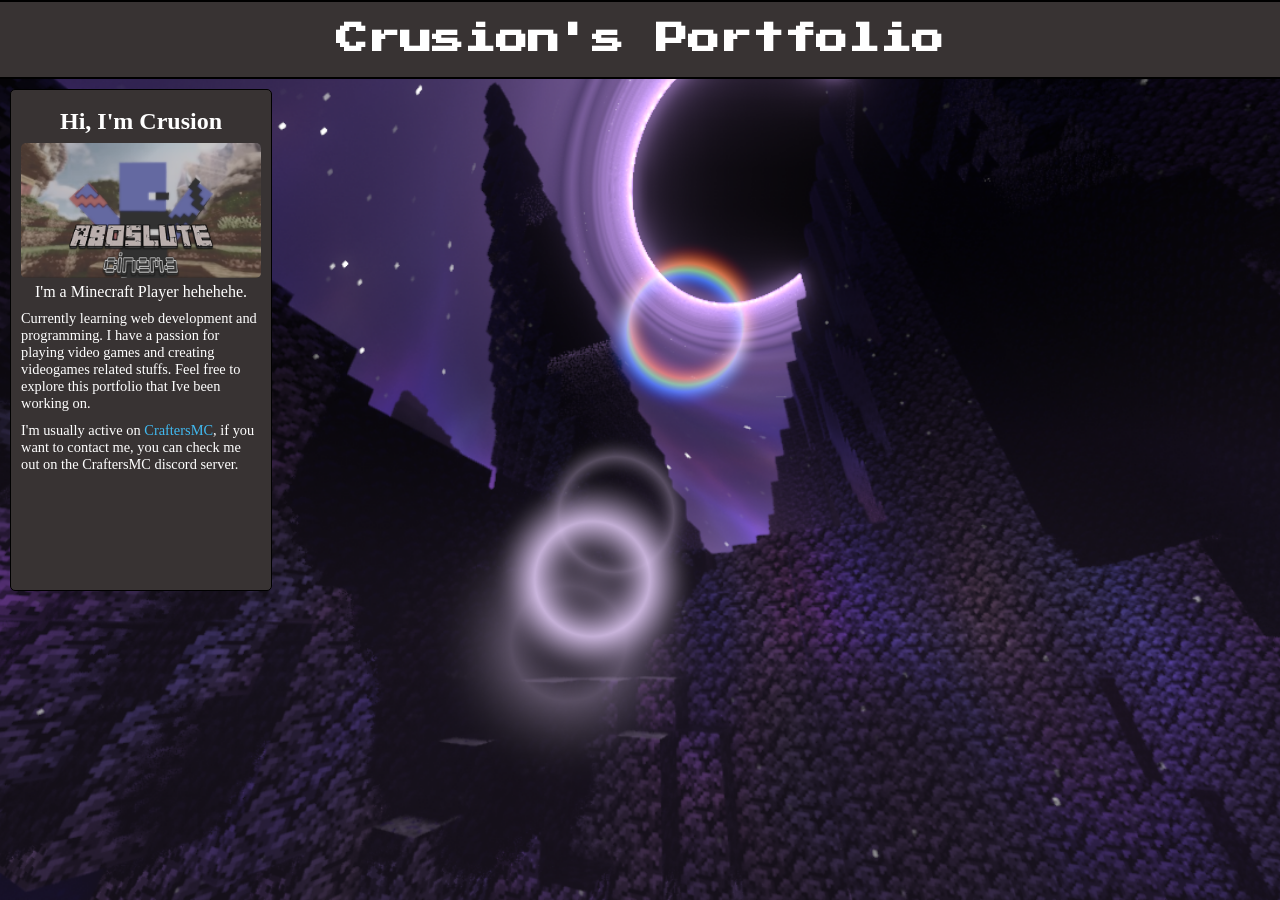
==== index.html @ 4dacb2fc "Add files via upload" ====
<!DOCTYPE html>
<html>
<head>
	<meta charset="utf-8">
	<meta name="viewport" content="width=device-width, initial-scale=1">
	<title>Crusion's Portfolio</title>
	<link rel="icon" type="image/png" href="favicon.png">
	<link rel="stylesheet" type="text/css" href="style.css">
	<link href="https://fonts.googleapis.com/css2?family=Press+Start+2P&display=swap" rel="stylesheet">
</head>
<body>
	<header>
		<h1 align="center"> Crusion's Portfolio </h1>
	</header>

	<section id="profile">
		<h2>Hi, I'm Crusion</h2>
		<img src="assets/images/profile.png" alt="Profile Picture" id="profilePic">
		<p>I'm a Minecraft Player hehehehe.</p>
		<p class="aboutProfile"> Currently learning web development and programming. I have a passion for playing video games and creating videogames related stuffs. Feel free to explore this portfolio that Ive been working on. </p>
		<p class="aboutProfile"> I'm usually active on <a href="https://craftersmc.net/" target="_blank">CraftersMC</a>, if you want to contact me, you can check me out on the CraftersMC discord server. </p>
	</section>


</body>
</html>
---- style.css ----
html, body {
    margin: 0;
    padding: 0;
    font-family: cursive;
    background-color: black;
    background: url(assets/images/background.png);
    background-size: cover;
    background-position: center;
    background-repeat: no-repeat;
    background-attachment: fixed;
    min-height: 100vh;
    margin: 0;
}
html::-webkit-scrollbar {
        display: none;
    }

header {
    border-bottom: 2px solid black;
    border-top: 2px solid black;
    background-color: rgb(56, 51, 51);
    color: white;
    font-family: 'Press Start 2P';
}

#profile {
    display: flex;
    align-items: center;
    margin: 10px;
    width: 15rem;
    height: 30rem;
    flex-direction: column;
    border: 0.5px solid black;
    border-radius: 5px;
    padding: 10px;
    background-color: rgb(56, 51, 51);
}

#profilePic {
    width: 240px;
    height: auto;
    border-radius: 5px;
}

#profile h2 {
    margin: 0.5rem 0;
    color: white;
}

#profile p {
    margin-top: 0.3rem;
    margin-bottom: 0.3rem;
    color: white;
}

.aboutProfile {
    font-size: 0.9rem;
}

#profile a {
    color: rgb(65, 186, 241);
    text-decoration: none;
}
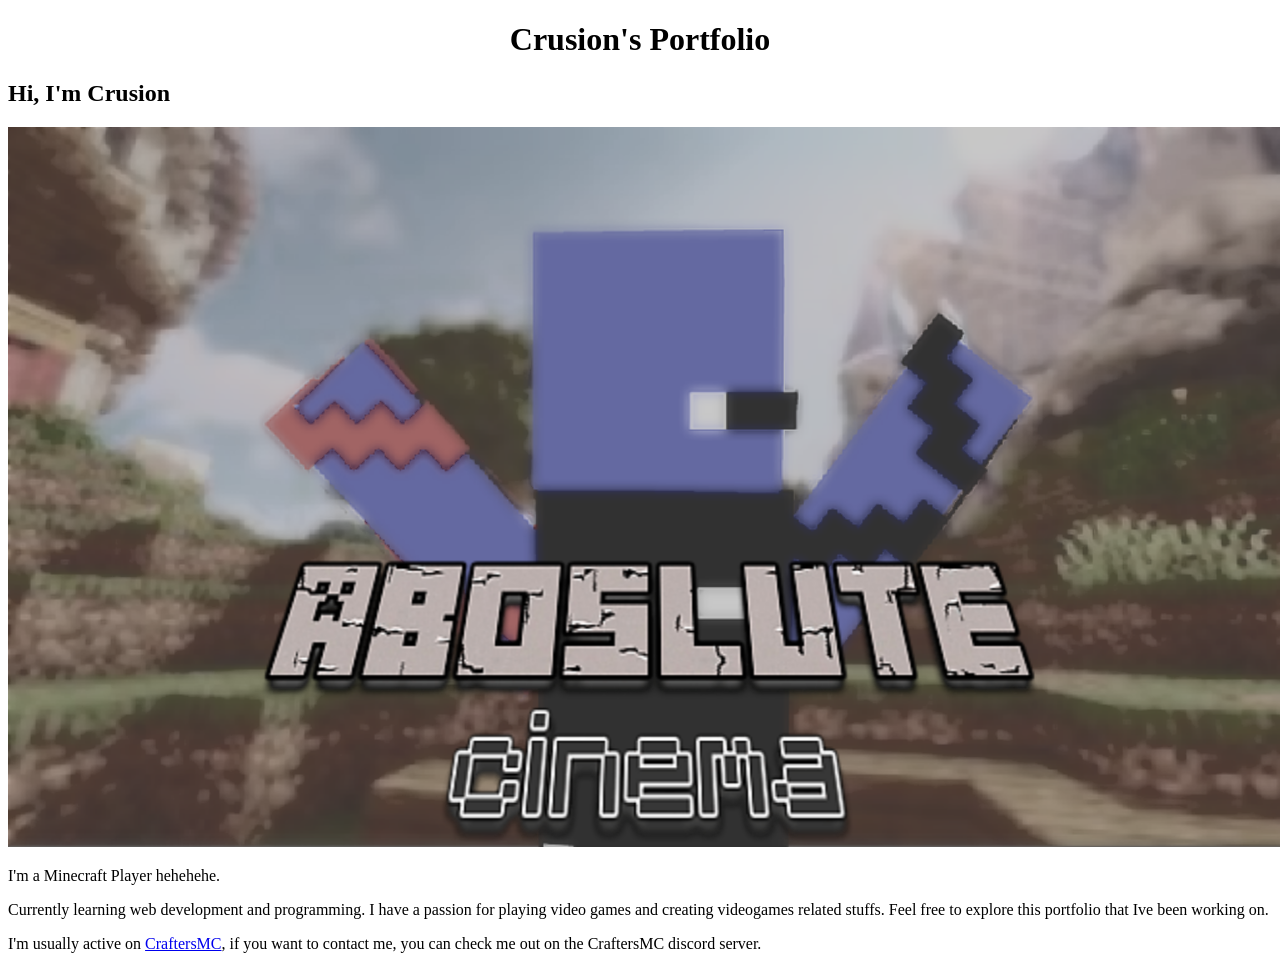
==== commit 790d696c: "Fix HTML structure and update stylesheet path" ====
--- a/index.html
+++ b/index.html
@@ -5,7 +5,7 @@
 	<meta name="viewport" content="width=device-width, initial-scale=1">
 	<title>Crusion's Portfolio</title>
 	<link rel="icon" type="image/png" href="favicon.png">
-	<link rel="stylesheet" type="text/css" href="style.css">
+	<link rel="stylesheet" type="text/css" href="CSS/style.css">
 	<link href="https://fonts.googleapis.com/css2?family=Press+Start+2P&display=swap" rel="stylesheet">
 </head>
 <body>
@@ -23,4 +23,5 @@
 
 
 </body>
-</html>+
+</html>
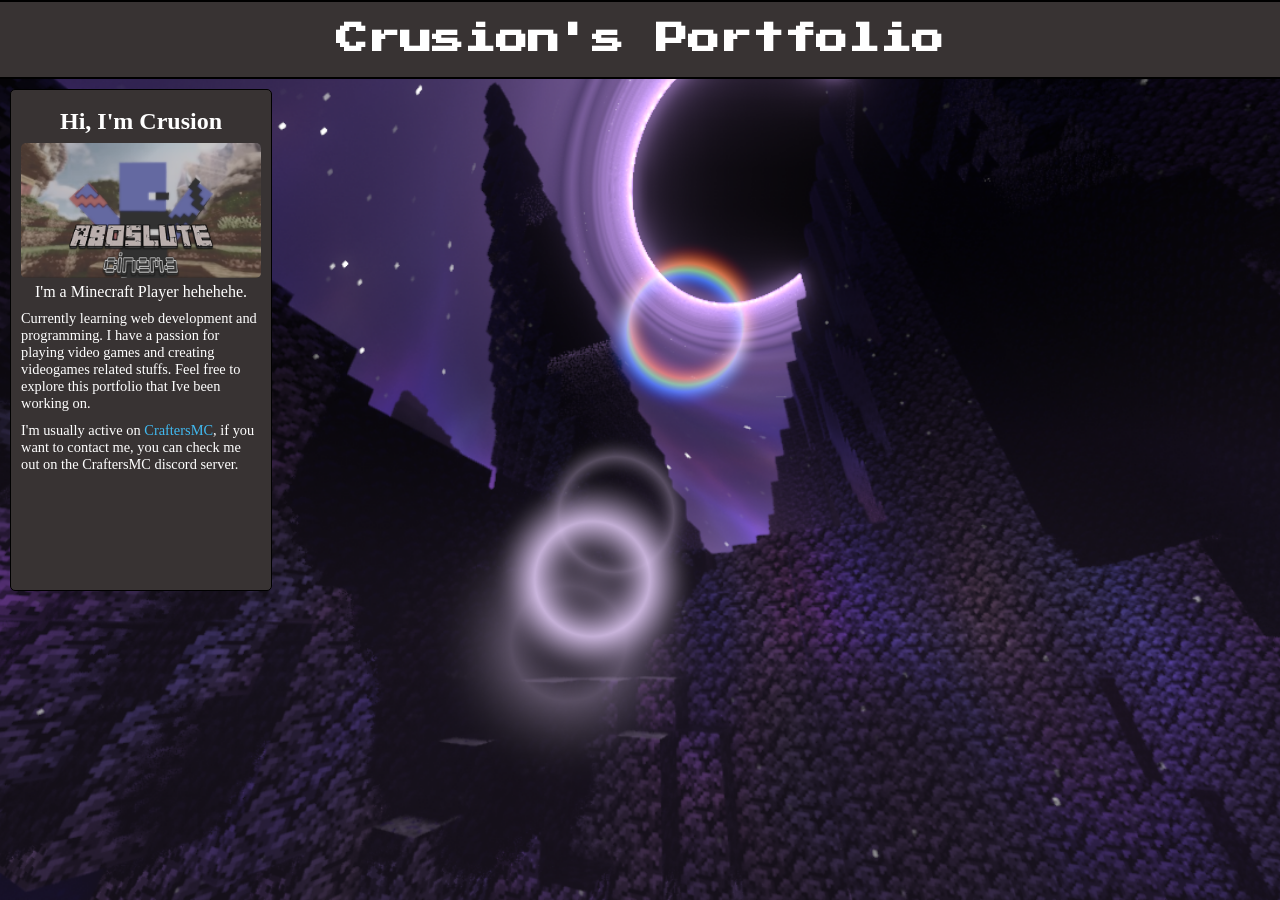
==== commit a07cad5b: "Fix HTML formatting and update stylesheet path" ====
--- a/index.html
+++ b/index.html
@@ -5,7 +5,7 @@
 	<meta name="viewport" content="width=device-width, initial-scale=1">
 	<title>Crusion's Portfolio</title>
 	<link rel="icon" type="image/png" href="favicon.png">
-	<link rel="stylesheet" type="text/css" href="CSS/style.css">
+	<link rel="stylesheet" type="text/css" href="style.css">
 	<link href="https://fonts.googleapis.com/css2?family=Press+Start+2P&display=swap" rel="stylesheet">
 </head>
 <body>
@@ -25,3 +25,4 @@
 </body>
 
 </html>
+
--- a/style.css
+++ b/style.css
@@ -0,0 +1,63 @@
+html, body {
+    margin: 0;
+    padding: 0;
+    font-family: cursive;
+    background-color: black;
+    background: url(assets/images/background.png);
+    background-size: cover;
+    background-position: center;
+    background-repeat: no-repeat;
+    background-attachment: fixed;
+    min-height: 100vh;
+    margin: 0;
+}
+html::-webkit-scrollbar {
+        display: none;
+    }
+
+header {
+    border-bottom: 2px solid black;
+    border-top: 2px solid black;
+    background-color: rgb(56, 51, 51);
+    color: white;
+    font-family: 'Press Start 2P';
+}
+
+#profile {
+    display: flex;
+    align-items: center;
+    margin: 10px;
+    width: 15rem;
+    height: 30rem;
+    flex-direction: column;
+    border: 0.5px solid black;
+    border-radius: 5px;
+    padding: 10px;
+    background-color: rgb(56, 51, 51);
+}
+
+#profilePic {
+    width: 240px;
+    height: auto;
+    border-radius: 5px;
+}
+
+#profile h2 {
+    margin: 0.5rem 0;
+    color: white;
+}
+
+#profile p {
+    margin-top: 0.3rem;
+    margin-bottom: 0.3rem;
+    color: white;
+}
+
+.aboutProfile {
+    font-size: 0.9rem;
+}
+
+#profile a {
+    color: rgb(65, 186, 241);
+    text-decoration: none;
+}
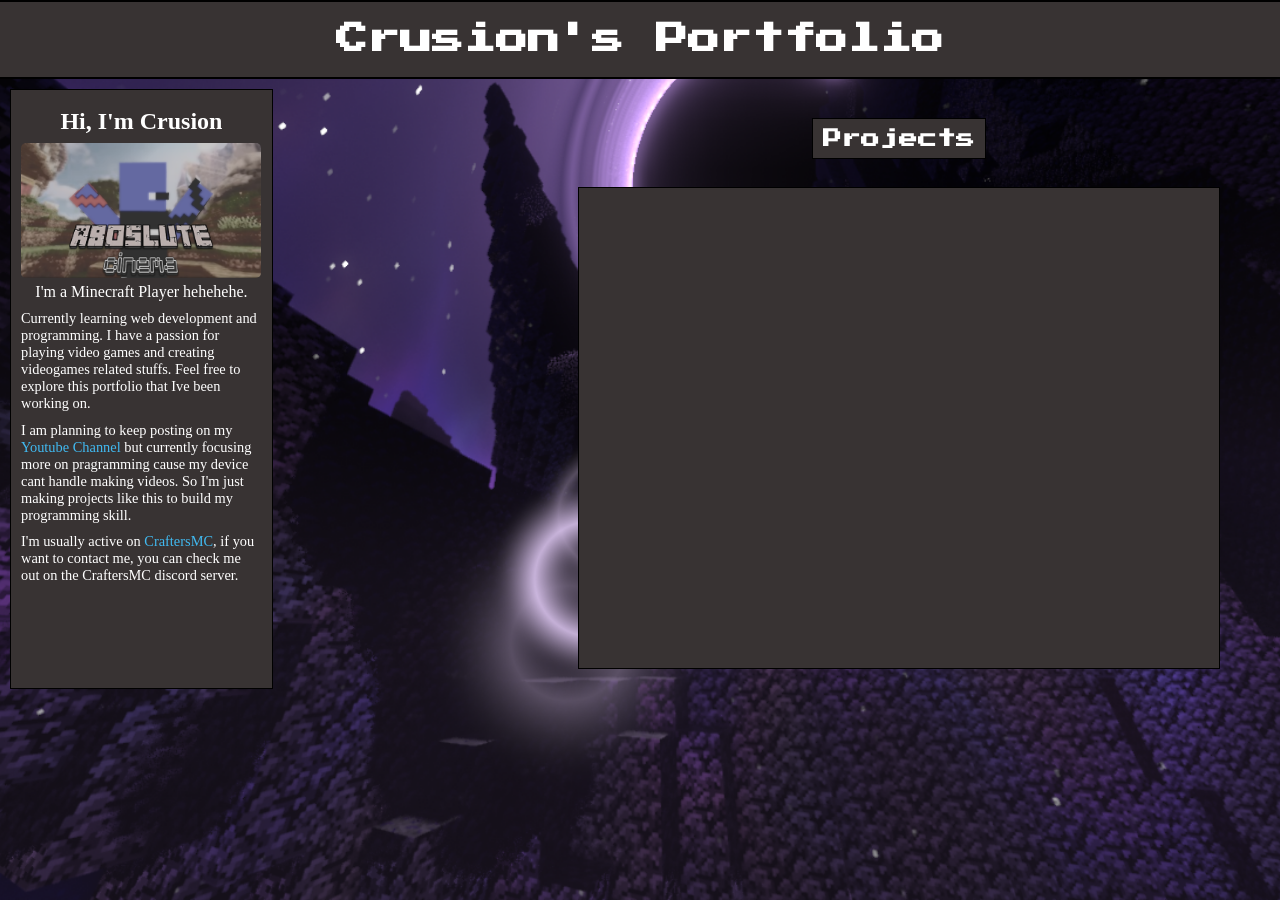
==== commit a64a2958: "Revise index.html with new sections and content Added a video section and updated profile informatio" ====
--- a/index.html
+++ b/index.html
@@ -10,19 +10,29 @@
 </head>
 <body>
 	<header>
-		<h1 align="center"> Crusion's Portfolio </h1>
+		<h1> Crusion's Portfolio </h1>
 	</header>
-
+<section id="bodySections">
 	<section id="profile">
 		<h2>Hi, I'm Crusion</h2>
 		<img src="assets/images/profile.png" alt="Profile Picture" id="profilePic">
 		<p>I'm a Minecraft Player hehehehe.</p>
 		<p class="aboutProfile"> Currently learning web development and programming. I have a passion for playing video games and creating videogames related stuffs. Feel free to explore this portfolio that Ive been working on. </p>
+		<p class="aboutProfile"> I am planning to keep posting on my <a href="https://youtube.com/CrusionYT" target="_blank"> Youtube Channel </a> but currently focusing more on pragramming cause my device cant handle making videos. So I'm just making projects like this to build my programming skill.</p>
 		<p class="aboutProfile"> I'm usually active on <a href="https://craftersmc.net/" target="_blank">CraftersMC</a>, if you want to contact me, you can check me out on the CraftersMC discord server. </p>
 	</section>
+	<div class="walkingCrusion">
+		<video autoplay muted loop playsinline>
+			<source src="assets/videos/walkingAnimation.webm" type="video/webm">
+		</video>
+	</div>
+	<section id="projectsID">
+		<h1>Projects</h1>
+		<section id="projects">
 
+		</section>
+	</section>
 
+</section>
 </body>
-
 </html>
-
--- a/style.css
+++ b/style.css
@@ -21,23 +21,37 @@
     background-color: rgb(56, 51, 51);
     color: white;
     font-family: 'Press Start 2P';
+    position: sticky;
+    top: 0;
+    text-align: center;
+}
+#bodySections {
+    display: flex;
+    flex-direction: row;
 }
 
 #profile {
     display: flex;
     align-items: center;
     margin: 10px;
-    width: 15rem;
-    height: 30rem;
+    min-width: 10rem;
+    width: 20rem;
+    height: auto;
+    max-width: 30rem;
     flex-direction: column;
     border: 0.5px solid black;
-    border-radius: 5px;
     padding: 10px;
     background-color: rgb(56, 51, 51);
+    overflow: hidden;
+    margin-right: 0.9rem;
 }
 
 #profilePic {
-    width: 240px;
+    min-width: none;
+    min-height: auto;
+    max-width: 240px;
+    max-height: 135px;
+    width: auto;
     height: auto;
     border-radius: 5px;
 }
@@ -61,3 +75,49 @@
     color: rgb(65, 186, 241);
     text-decoration: none;
 }
+
+#projectsID {
+    display: flex;
+    flex-direction: column;
+    align-items: center;
+    margin: 10px;
+    min-width: 20rem;
+    width: 60rem;
+    height: auto;
+    max-width: 60rem;
+    padding: 10px;
+    margin-left: 0.9rem;
+}
+
+#projectsID h1 {
+    text-align: center;
+    font-family: 'Press Start 2p', cursive;
+    color: white;
+    background-color: rgb(56, 51, 51);
+    border: 0.5px solid black;
+    padding: 10px;
+}
+
+#projects {
+    background-color: rgb(56, 51, 51);
+    border: 0.5px solid black;
+    margin: 10px;
+    width: 100%;
+    height: 30rem;
+    width: 40rem;
+    min-width: 10rem;
+    max-width: 50rem;
+    max-height: 30rem;
+    color: white;
+}
+.walkingCrusion {
+    height: auto;
+    width: auto;
+    align-content: center;
+}
+.walkingCrusion video{
+    max-width: 70%;
+    max-height: 70%;
+    position: relative;
+    left: 28%;
+}  
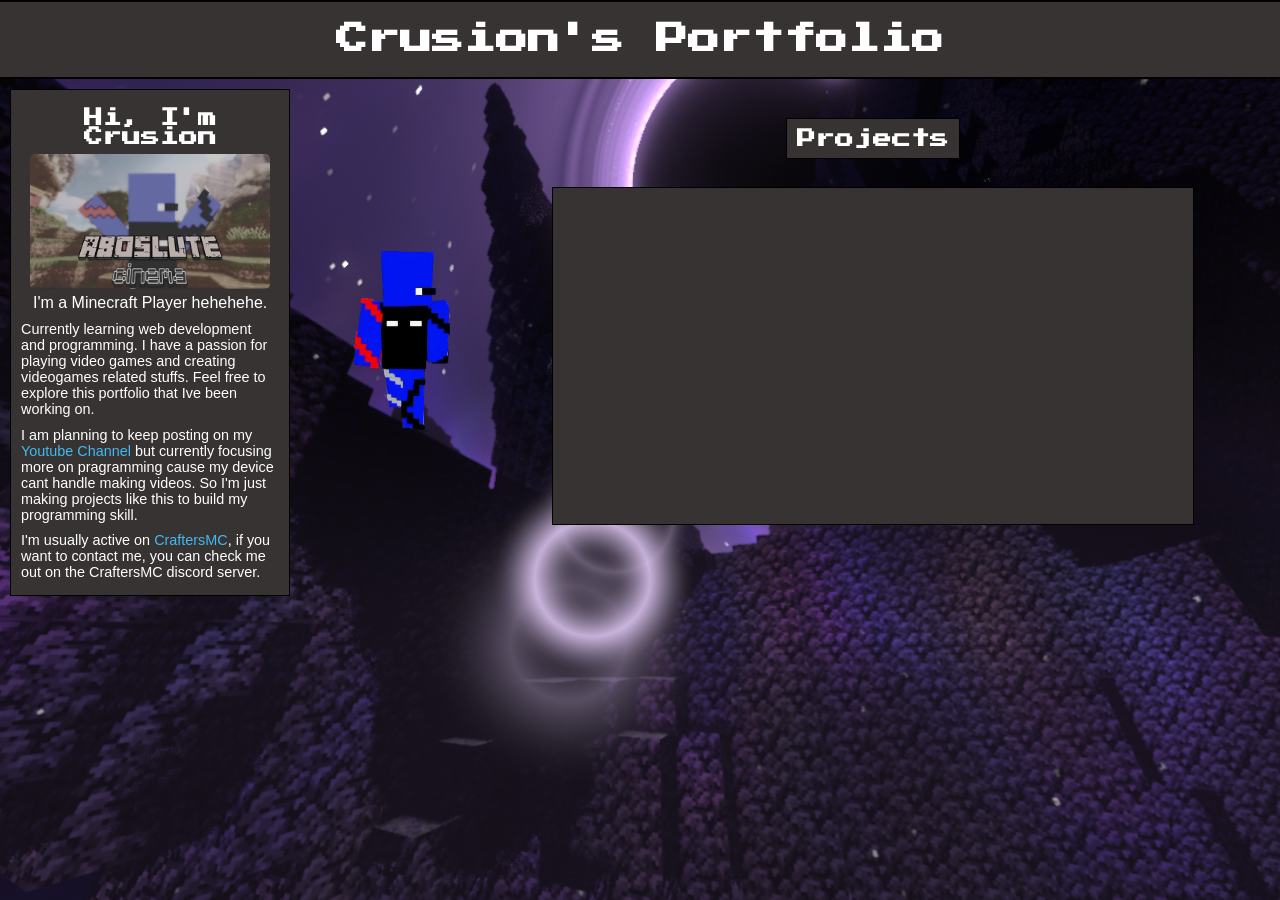
==== commit a7945211: "Fix HTML structure and update heading levels" ====
--- a/index.html
+++ b/index.html
@@ -14,7 +14,7 @@
 	</header>
 <section id="bodySections">
 	<section id="profile">
-		<h2>Hi, I'm Crusion</h2>
+		<h3>Hi, I'm Crusion</h3>
 		<img src="assets/images/profile.png" alt="Profile Picture" id="profilePic">
 		<p>I'm a Minecraft Player hehehehe.</p>
 		<p class="aboutProfile"> Currently learning web development and programming. I have a passion for playing video games and creating videogames related stuffs. Feel free to explore this portfolio that Ive been working on. </p>
--- a/style.css
+++ b/style.css
@@ -9,6 +9,7 @@
     background-repeat: no-repeat;
     background-attachment: fixed;
     min-height: 100vh;
+    font-family: Arial, Helvetica, sans-serif;
     margin: 0;
 }
 html::-webkit-scrollbar {
@@ -56,9 +57,11 @@
     border-radius: 5px;
 }
 
-#profile h2 {
+#profile h3 {
     margin: 0.5rem 0;
     color: white;
+    font-family: 'Press Start 2P', cursive;
+    text-align: center;
 }
 
 #profile p {
@@ -103,11 +106,11 @@
     border: 0.5px solid black;
     margin: 10px;
     width: 100%;
-    height: 30rem;
+    height: 21rem;
     width: 40rem;
     min-width: 10rem;
     max-width: 50rem;
-    max-height: 30rem;
+    max-height: 21rem;
     color: white;
 }
 .walkingCrusion {
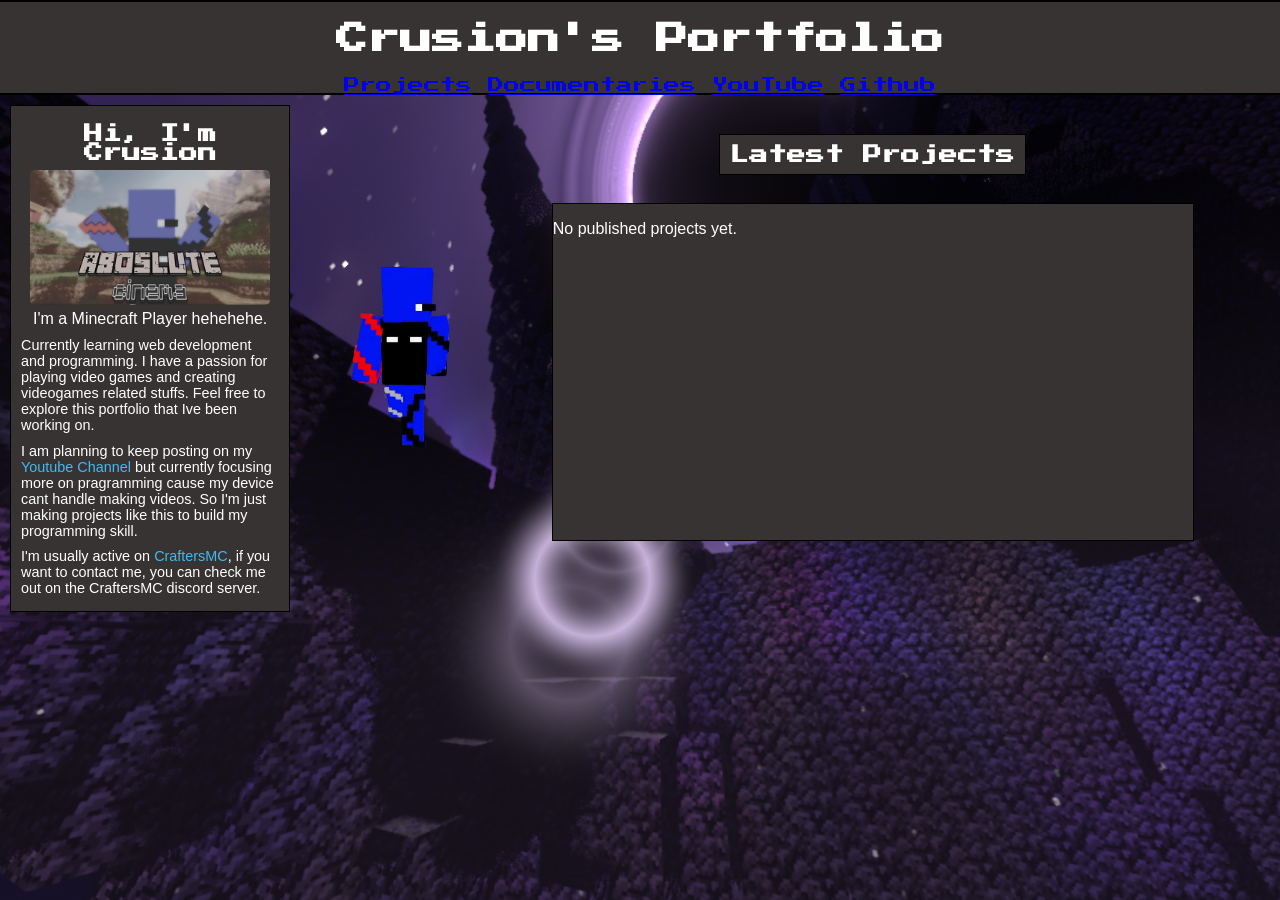
==== commit 5c1595f7: "Update index.html with new links and project section Added links to projects, documentaries, and You" ====
--- a/index.html
+++ b/index.html
@@ -7,10 +7,16 @@
 	<link rel="icon" type="image/png" href="favicon.png">
 	<link rel="stylesheet" type="text/css" href="style.css">
 	<link href="https://fonts.googleapis.com/css2?family=Press+Start+2P&display=swap" rel="stylesheet">
+	<link rel="stylesheet" href="https://fonts.googleapis.com/css?family=Noto+Sans+Mono">
+	<link rel="stylesheet" href="https://fonts.googleapis.com/css?family=Tiny5">
 </head>
-<body>
+<body class="mainPages">
 	<header>
 		<h1> Crusion's Portfolio </h1>
+		<a href="projects/projects.html" target="_blank">Projects</a>
+		<a href="documentaries/documentaries.html" target="_self">Documentaries</a>
+		<a href="https://youtube.com/@CrusionYT" target="_blank">YouTube</a>
+		<a href="https://github.com/Crusion-1/crusion-1.github.io" target="_blank">Github</a>
 	</header>
 <section id="bodySections">
 	<section id="profile">
@@ -18,18 +24,18 @@
 		<img src="assets/images/profile.png" alt="Profile Picture" id="profilePic">
 		<p>I'm a Minecraft Player hehehehe.</p>
 		<p class="aboutProfile"> Currently learning web development and programming. I have a passion for playing video games and creating videogames related stuffs. Feel free to explore this portfolio that Ive been working on. </p>
-		<p class="aboutProfile"> I am planning to keep posting on my <a href="https://youtube.com/CrusionYT" target="_blank"> Youtube Channel </a> but currently focusing more on pragramming cause my device cant handle making videos. So I'm just making projects like this to build my programming skill.</p>
+		<p class="aboutProfile"> I am planning to keep posting on my <a href="https://youtube.com/@CrusionYT" target="_blank"> Youtube Channel </a> but currently focusing more on pragramming cause my device cant handle making videos. So I'm just making projects like this to build my programming skill.</p>
 		<p class="aboutProfile"> I'm usually active on <a href="https://craftersmc.net/" target="_blank">CraftersMC</a>, if you want to contact me, you can check me out on the CraftersMC discord server. </p>
 	</section>
 	<div class="walkingCrusion">
-		<video autoplay muted loop playsinline>
+		<video autoplay muted loop playsinline preload="metadata">
 			<source src="assets/videos/walkingAnimation.webm" type="video/webm">
 		</video>
 	</div>
 	<section id="projectsID">
-		<h1>Projects</h1>
+		<h1>Latest Projects</h1>
 		<section id="projects">
-
+			<p>No published projects yet.</p>
 		</section>
 	</section>
 
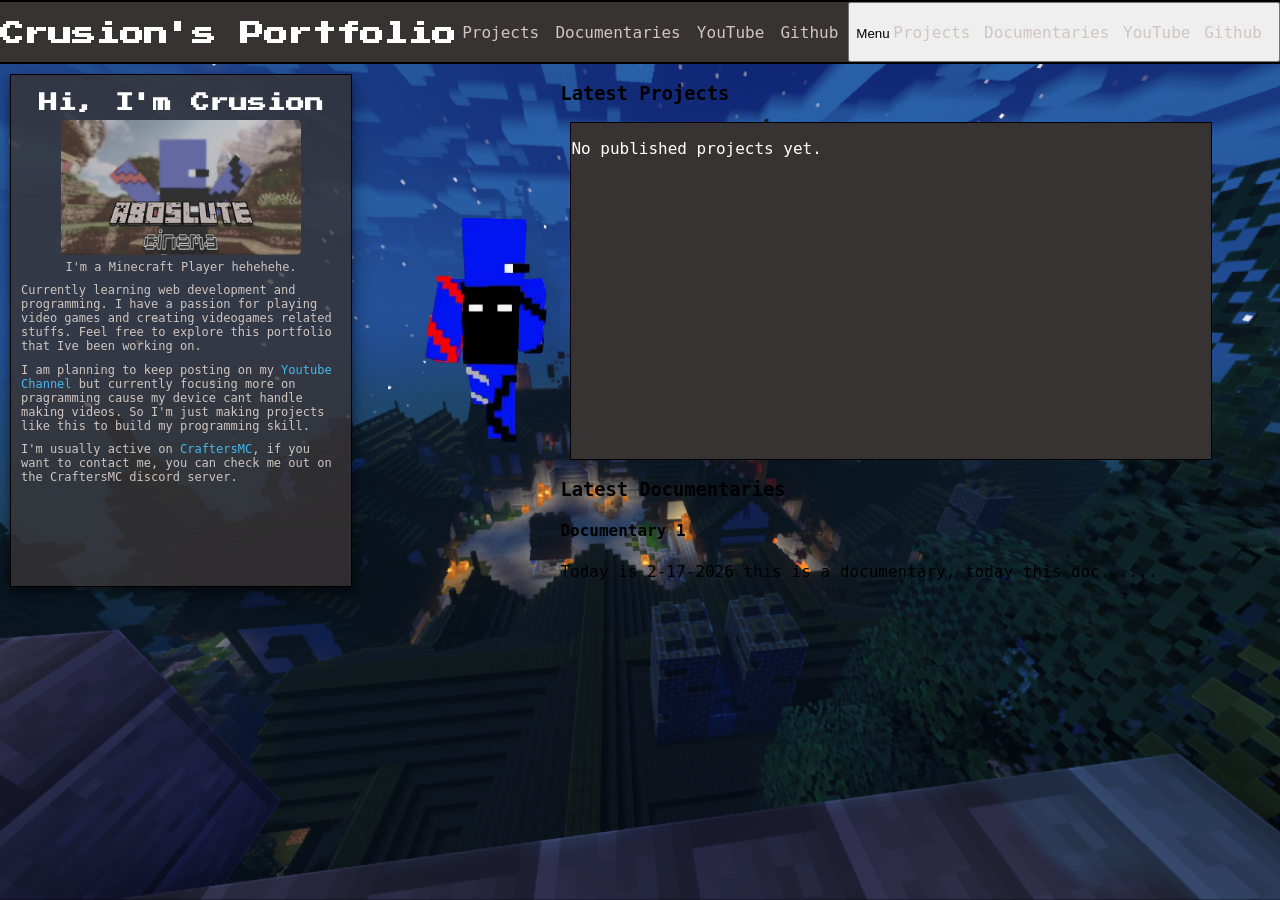
==== commit e24ba772: "Refactor index.html for improved layout and navigation Updated the structure of the portfolio page, " ====
--- a/index.html
+++ b/index.html
@@ -12,11 +12,17 @@
 </head>
 <body class="mainPages">
 	<header>
-		<h1> Crusion's Portfolio </h1>
-		<a href="projects/projects.html" target="_blank">Projects</a>
+		<h2> Crusion's Portfolio </h2>
+		<a href="projects/projects.html" target="_self">Projects</a>
 		<a href="documentaries/documentaries.html" target="_self">Documentaries</a>
 		<a href="https://youtube.com/@CrusionYT" target="_blank">YouTube</a>
 		<a href="https://github.com/Crusion-1/crusion-1.github.io" target="_blank">Github</a>
+		<button class="menu" aria-label="Toggle menu">Menu
+			<span class="menuIcon"> <a href="projects/projects.html" target="_self">Projects</a> </span>
+			<span class="menuIcon"> <a href="documentaries/documentaries.html" target="_self">Documentaries</a> </span>
+			<span class="menuIcon"> <a href="https://youtube.com/@CrusionYT" target="_blank">YouTube</a> </span>
+			<span class="menuIcon"> <a href="https://github.com/Crusion-1/crusion-1.github.io" target="_blank">Github</a></span>
+		</button>
 	</header>
 <section id="bodySections">
 	<section id="profile">
@@ -32,13 +38,26 @@
 			<source src="assets/videos/walkingAnimation.webm" type="video/webm">
 		</video>
 	</div>
-	<section id="projectsID">
+	<section id="contents">
 		<h1>Latest Projects</h1>
 		<section id="projects">
 			<p>No published projects yet.</p>
 		</section>
+		<h1>Latest Documentaries</h1>
+		<section id="documentaries">
+			<div class="contentPreview" id="previewDocumentary1">
+            	<h4>Documentary 1</h4>
+            	<p>Today is 2-17-2026 this is a documentary, today this doc......</p>
+        	</div>
+		</section>
 	</section>
+</section>
 
+<section>
+		
 </section>
+
 </body>
+
+<script src="JavaScript/docs.js" defer></script>
 </html>
--- a/style.css
+++ b/style.css
@@ -1,17 +1,16 @@
-html, body {
+.mainPages {
     margin: 0;
     padding: 0;
-    font-family: cursive;
     background-color: black;
-    background: url(assets/images/background.png);
+    background: url(assets/images/documentarybackground.png);
     background-size: cover;
     background-position: center;
     background-repeat: no-repeat;
     background-attachment: fixed;
     min-height: 100vh;
-    font-family: Arial, Helvetica, sans-serif;
-    margin: 0;
+    font-family: 'Noto Sans Mono', monospace;
 }
+
 html::-webkit-scrollbar {
         display: none;
     }
@@ -24,8 +23,29 @@
     font-family: 'Press Start 2P';
     position: sticky;
     top: 0;
-    text-align: center;
+    height: 60px;
+    display: flex;
+    flex-direction: row;
 }
+header h1 {
+    margin: 0;
+    padding: 10px;
+}
+
+header a {
+    color: rgb(208, 197, 192);
+    text-decoration: none;
+    font-size: 16px;
+    font-family: "Tiny5", monospace;
+    margin: auto 10px auto auto;
+}
+
+header a:hover {
+    color: rgb(65, 186, 241);
+    transform: scale(1.1);
+    transition-duration: 0.3s;
+}
+
 #bodySections {
     display: flex;
     flex-direction: row;
@@ -42,9 +62,12 @@
     flex-direction: column;
     border: 0.5px solid black;
     padding: 10px;
-    background-color: rgb(56, 51, 51);
+    background-color: rgba(56, 51, 51, 0.8);
     overflow: hidden;
     margin-right: 0.9rem;
+    box-shadow:
+  0 4px 6px rgba(0, 0, 0, 0.3),
+  0 10px 20px rgba(0, 0, 0, 0.4);
 }
 
 #profilePic {
@@ -67,7 +90,8 @@
 #profile p {
     margin-top: 0.3rem;
     margin-bottom: 0.3rem;
-    color: white;
+    color: rgb(208, 197, 192);
+    font-size: 12px;
 }
 
 .aboutProfile {
@@ -97,8 +121,10 @@
     font-family: 'Press Start 2p', cursive;
     color: white;
     background-color: rgb(56, 51, 51);
-    border: 0.5px solid black;
     padding: 10px;
+    box-shadow:
+  0 4px 6px rgba(0, 0, 0, 0.3),
+  0 10px 20px rgba(0, 0, 0, 0.4);
 }
 
 #projects {
@@ -124,3 +150,43 @@
     position: relative;
     left: 28%;
 }  
+
+/* Documentaries Page */
+
+.documentaries {
+    margin: 0;
+    padding: 0;
+    background-color: black;
+    background: url(assets/images/background.png);
+    background-size: cover;
+    background-position: center;
+    background-repeat: no-repeat;
+    background-attachment: fixed;
+    min-height: 100vh;
+    font-family: 'Noto Sans Mono', monospace;
+}
+#docBody {
+    display: flex;
+    flex-direction: column;
+    align-items: center;
+    margin: 10px;
+    min-width: 20rem;
+    width: 60rem;
+    height: auto;
+    max-width: 60rem;
+    padding: 10px;
+}
+#documentariesIntro {
+    margin: 10px;
+    width: 100%;
+    height: auto;
+    min-width: 10rem;
+    max-width: 100%;
+    max-height: auto;
+    color: rgb(208, 197, 192);
+    padding: 10px;
+    box-shadow:
+  0 4px 6px rgba(0, 0, 0, 0.3),
+  0 10px 20px rgba(0, 0, 0, 0.4);
+    background-color: rgba(56, 51, 51, 0.8);
+}   
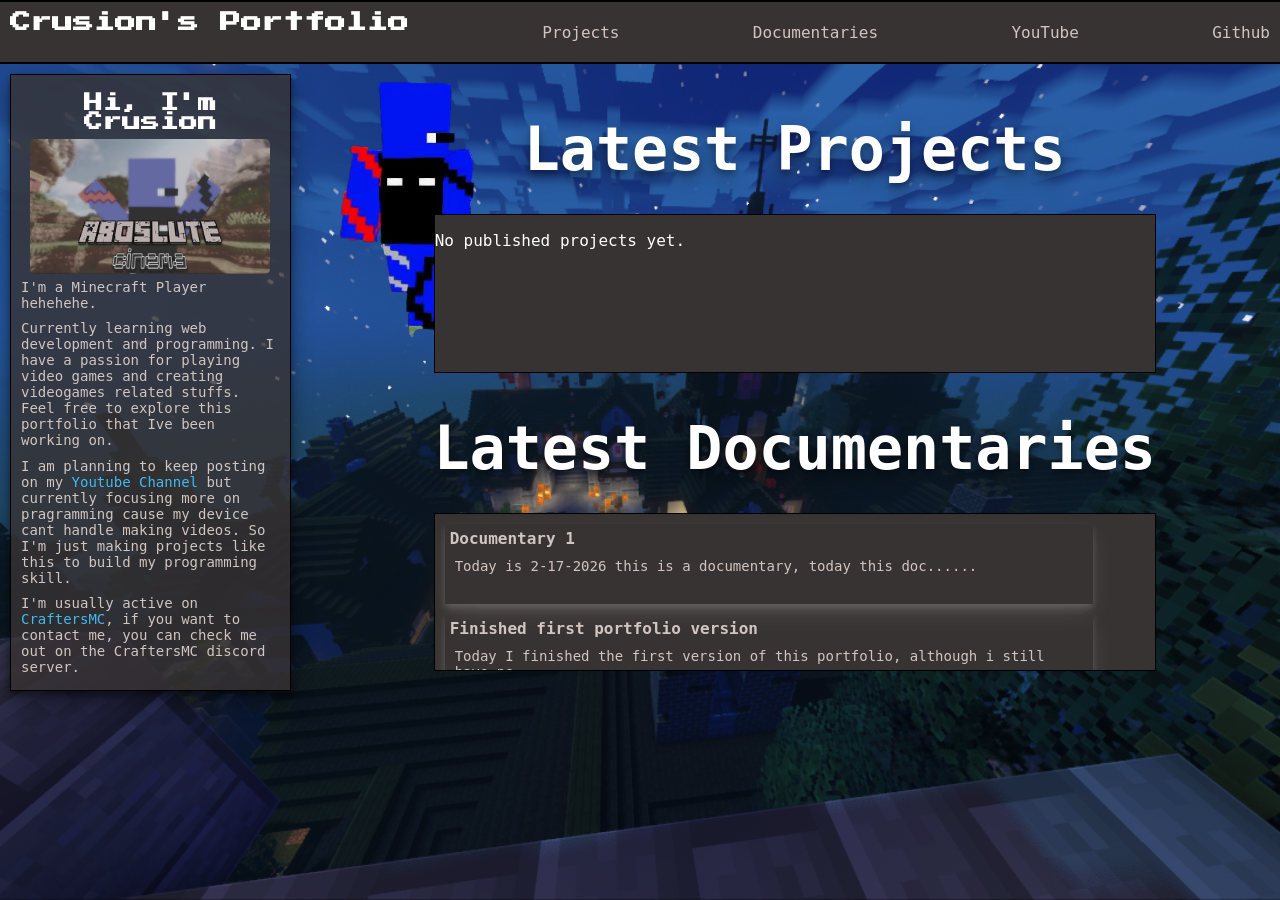
==== commit 4b30417f: "Update index.html with new documentary previews Added a new documentary preview section to the portf" ====
--- a/index.html
+++ b/index.html
@@ -49,6 +49,10 @@
             	<h4>Documentary 1</h4>
             	<p>Today is 2-17-2026 this is a documentary, today this doc......</p>
         	</div>
+			<div class="contentPreview" id="previewDocumentary2">
+				<h4>Finished first portfolio version</h4>
+				<p>Today I finished the first version of this portfolio, although i still have no....</p>
+			</div>
 		</section>
 	</section>
 </section>
@@ -61,3 +65,4 @@
 
 <script src="JavaScript/docs.js" defer></script>
 </html>
+
--- a/style.css
+++ b/style.css
@@ -1,3 +1,4 @@
+/* Home Page */
 .mainPages {
     margin: 0;
     padding: 0;
@@ -27,7 +28,8 @@
     display: flex;
     flex-direction: row;
 }
-header h1 {
+header h2 {
+    font-size: clamp(0.8rem, 5vw, 1.3rem);
     margin: 0;
     padding: 10px;
 }
@@ -45,11 +47,42 @@
     transform: scale(1.1);
     transition-duration: 0.3s;
 }
+.menu {
+    display: none;
+    flex-direction: column;
+    justify-content: space-between;
+    background-color: rgb(56, 51, 51);
+    color: white;
+    border: none;
+    padding: 10px;
+    font-size: 16px;
+    cursor: pointer;
+}
+.menu span {
+    display: block;
+    height: 3px;
+    width: 100%;
+}
+
+@media (max-width: 768px) {
+  header a {
+    display: none;
+  }
+
+  .menu {
+    display: flex;
+  }
+}
 
 #bodySections {
     display: flex;
     flex-direction: row;
 }
+@media (max-width: 768px) {
+    #bodySections {
+        flex-direction: column;
+    }
+}
 
 #profile {
     display: flex;
@@ -58,7 +91,7 @@
     min-width: 10rem;
     width: 20rem;
     height: auto;
-    max-width: 30rem;
+    max-width: 20rem;
     flex-direction: column;
     border: 0.5px solid black;
     padding: 10px;
@@ -91,7 +124,7 @@
     margin-top: 0.3rem;
     margin-bottom: 0.3rem;
     color: rgb(208, 197, 192);
-    font-size: 12px;
+    font-size: 14px;
 }
 
 .aboutProfile {
@@ -103,26 +136,27 @@
     text-decoration: none;
 }
 
-#projectsID {
+#contents {
     display: flex;
     flex-direction: column;
     align-items: center;
     margin: 10px;
     min-width: 20rem;
-    width: 60rem;
+    width: 90%;
     height: auto;
     max-width: 60rem;
     padding: 10px;
     margin-left: 0.9rem;
 }
 
-#projectsID h1 {
+#contents h1 {
     text-align: center;
-    font-family: 'Press Start 2p', cursive;
-    color: white;
-    background-color: rgb(56, 51, 51);
-    padding: 10px;
-    box-shadow:
+    font-family: "tiny5", monospace;
+    color: white;
+    font-size: 60px;
+    padding: 10px;
+    margin: 20px 0px 10px 0px;
+    text-shadow:
   0 4px 6px rgba(0, 0, 0, 0.3),
   0 10px 20px rgba(0, 0, 0, 0.4);
 }
@@ -132,12 +166,52 @@
     border: 0.5px solid black;
     margin: 10px;
     width: 100%;
-    height: 21rem;
-    width: 40rem;
-    min-width: 10rem;
-    max-width: 50rem;
-    max-height: 21rem;
-    color: white;
+    height: 90%;
+    width: 90%;
+    min-width: 10rem;
+    max-width: 45rem;
+    max-height: 15rem;
+    color: white;
+}
+
+#documentaries {
+    background-color: rgb(56, 51, 51);
+    border: 0.5px solid black;
+    margin: 10px;
+    width: 90%;
+    height: 90%;
+    min-width: 10rem;
+    max-width: 45rem;
+    max-height: 15rem;
+    color: white;
+    overflow: hidden;
+}
+.contentPreview {
+    margin: 10px;
+    width: 90%;
+    height: 5rem;
+    min-width: 10rem;
+    max-width: 45rem;
+    max-height: 5rem;
+    color: rgb(208, 197, 192);
+    overflow: hidden;
+    box-shadow:
+  0 4px 6px rgba(255, 255, 255, 0.15),
+  0 10px 20px rgba(200, 200, 200, 0.12);
+  cursor: pointer;
+}
+.contentPreview h4 {
+    margin: 5px;
+    font-family: "noto sans mono", monospace;
+}
+.contentPreview p {
+    margin: 10px;
+    font-size: 14px;
+}
+.contentPreview:hover {
+    scale: 1.02;
+    transition-duration: 0.3s;
+    color: rgb(164, 211, 233);
 }
 .walkingCrusion {
     height: auto;
@@ -145,10 +219,12 @@
     align-content: center;
 }
 .walkingCrusion video{
-    max-width: 70%;
-    max-height: 70%;
-    position: relative;
-    left: 28%;
+    width: 30%;
+    height: 30%;
+    position: absolute;
+    left: 17%;
+    top: 70px;
+    z-index: -5;
 }  
 
 /* Documentaries Page */
@@ -190,3 +266,136 @@
   0 10px 20px rgba(0, 0, 0, 0.4);
     background-color: rgba(56, 51, 51, 0.8);
 }   
+.documentaryEntry {
+    box-shadow:
+  0 4px 6px rgba(0, 0, 0, 0.3),
+  0 10px 20px rgba(0, 0, 0, 0.4);
+    background-color: rgba(56, 51, 51, 0.8);
+    margin: 10px;
+    width: 100%;
+    height: auto;
+    width: 100%;
+    min-width: 10rem;
+    max-width: 100%;
+    max-height: auto;
+    color: white;
+    cursor: pointer;
+}
+.documentaryEntry p, .documentaryEntry h2, .documentaryEntry {
+    transition-duration: 0.3s;
+}
+.documentaryEntry:hover p, .documentaryEntry:hover h2, .documentaryEntry:hover {
+    color: rgb(164, 211, 233);
+    transform: scale(1.02);
+    transition-duration: 0.3s;
+}
+.documentaryEntry h2 {
+    padding: 20px 20px 0px 20px;
+    color: rgb(208, 197, 192);
+    font-family: "Press Start 2P", cursive;
+}
+.documentaryEntry p {
+    margin-top: 10px;
+    padding: 5px 20px 10px 20px;
+    color: rgb(208, 197, 192);
+}
+
+#backToDocumentaries {
+    left: -39%;
+    position: relative;
+    color: rgb(208, 197, 192);
+    text-decoration: none;
+    font-size: 32px;
+    font-family: "Tiny5", monospace;
+    margin: 10px;
+    box-shadow:
+  0 4px 6px rgba(0, 0, 0, 0.3),
+  0 10px 20px rgba(0, 0, 0, 0.4);
+    background-color: rgba(56, 51, 51, 0.8);
+    padding: 10px 10px 10px 20px;
+}
+.document h2 {
+    font-family: "tiny5", monospace;
+    margin-bottom: 2px;
+}
+#docDate {
+    font-family: "tiny5", monospace;
+    margin-top: 0px;
+}
+#backToDocumentaries:hover {
+    color: rgb(65, 186, 241);
+    transform: scale(1.1);
+    transition-duration: 0.3s;
+}
+
+/* Projects Page */
+.projects {
+    margin: 0;
+    padding: 0;
+    background-color: black;
+    background: url(assets/images/background.png);
+    background-size: cover;
+    background-position: center;
+    background-repeat: no-repeat;
+    background-attachment: fixed;
+    min-height: 100vh;
+    font-family: 'Noto Sans Mono', monospace;
+}
+#projectsBody {
+    display: flex;
+    flex-direction: column;
+    align-items: center;
+    margin: 10px;
+    min-width: 20rem;
+    width: 60rem;
+    height: auto;
+    max-width: 60rem;
+    padding: 10px;
+}
+#projectsIntro {
+    margin: 10px;
+    width: 100%;
+    height: auto;
+    min-width: 10rem;
+    max-width: 100%;
+    max-height: auto;
+    color: rgb(208, 197, 192);
+    padding: 10px;
+    box-shadow:
+  0 4px 6px rgba(0, 0, 0, 0.3),
+  0 10px 20px rgba(0, 0, 0, 0.4);
+    background-color: rgba(56, 51, 51, 0.8);
+}   
+.projectEntry {
+    box-shadow:
+  0 4px 6px rgba(0, 0, 0, 0.3),
+  0 10px 20px rgba(0, 0, 0, 0.4);
+    background-color: rgba(56, 51, 51, 0.8);
+    margin: 10px;
+    width: 100%;
+    height: auto;
+    width: 100%;
+    min-width: 10rem;
+    max-width: 100%;
+    max-height: auto;
+    color: white;
+    cursor: pointer;
+}
+.projectEntry p, .projectEntry h2, .projectEntry {
+    transition-duration: 0.3s;
+}
+.projectEntry:hover p, .projectEntry:hover h2, .projectEntry:hover {
+    color: rgb(164, 211, 233);
+    transform: scale(1.02);
+    transition-duration: 0.3s;
+}
+.projectEntry h2 {
+    padding: 20px 20px 0px 20px;
+    color: rgb(208, 197, 192);
+    font-family: "Press Start 2P", cursive;
+}
+.projectEntry p {
+    margin-top: 10px;
+    padding: 5px 20px 10px 20px;
+    color: rgb(208, 197, 192);
+}
